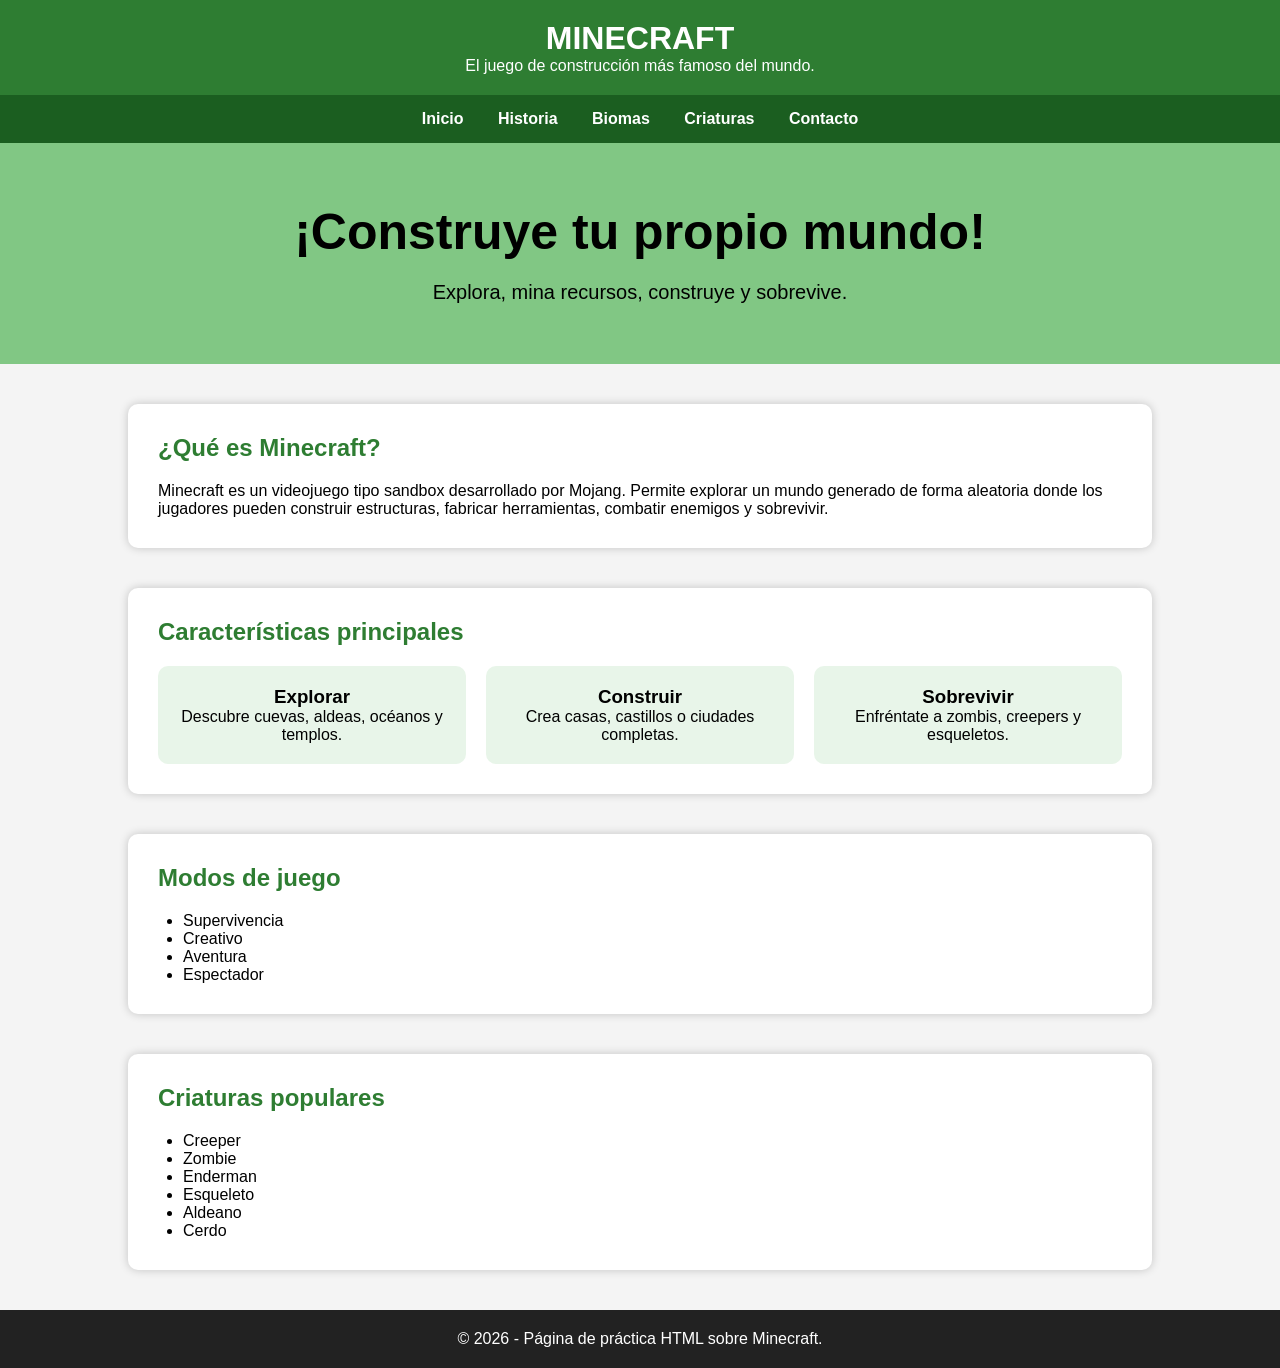
==== Minecraft.html @ c38f4455 "agruegue el head" ====
<!DOCTYPE html>
<html lang="es">
<head>
    <meta charset="UTF-8">
    <meta name="viewport" content="width=device-width, initial-scale=1.0">
    <title>Información sobre Minecraft</title>

    <style>
        *{
            margin:0;
            padding:0;
            box-sizing:border-box;
            font-family:Arial, Helvetica, sans-serif;
        }

        body{
            background:#f4f4f4;
        }

        header{
            background:#2e7d32;
            color:white;
            padding:20px;
            text-align:center;
        }

        nav{
            background:#1b5e20;
            padding:15px;
            text-align:center;
        }

        nav a{
            color:white;
            text-decoration:none;
            margin:15px;
            font-weight:bold;
        }

        .hero{
            background:#81c784;
            text-align:center;
            padding:60px 20px;
        }

        .hero h1{
            font-size:50px;
            margin-bottom:20px;
        }

        .hero p{
            font-size:20px;
        }

        section{
            width:80%;
            margin:auto;
            margin-top:40px;
            background:white;
            padding:30px;
            border-radius:10px;
            box-shadow:0 0 10px rgba(0,0,0,.2);
        }

        h2{
            color:#2e7d32;
            margin-bottom:20px;
        }

        ul{
            margin-left:25px;
        }

        .cards{
            display:flex;
            justify-content:space-between;
            gap:20px;
            margin-top:20px;
        }

        .card{
            background:#e8f5e9;
            padding:20px;
            border-radius:10px;
            flex:1;
            text-align:center;
        }

        footer{
            margin-top:40px;
            background:#222;
            color:white;
            text-align:center;
            padding:20px;
        }
    </style>

</head>

<body>

<header>
    <h1>MINECRAFT</h1>
    <p>El juego de construcción más famoso del mundo.</p>
</header>

<nav>
    <a href="#">Inicio</a>
    <a href="#">Historia</a>
    <a href="#">Biomas</a>
    <a href="#">Criaturas</a>
    <a href="#">Contacto</a>
</nav>

<div class="hero">
    <h1>¡Construye tu propio mundo!</h1>
    <p>Explora, mina recursos, construye y sobrevive.</p>
</div>

<section>

    <h2>¿Qué es Minecraft?</h2>

    <p>
        Minecraft es un videojuego tipo sandbox desarrollado por Mojang.
        Permite explorar un mundo generado de forma aleatoria donde los
        jugadores pueden construir estructuras, fabricar herramientas,
        combatir enemigos y sobrevivir.
    </p>

</section>

<section>

    <h2>Características principales</h2>

    <div class="cards">

        <div class="card">
            <h3>Explorar</h3>
            <p>Descubre cuevas, aldeas, océanos y templos.</p>
        </div>

        <div class="card">
            <h3>Construir</h3>
            <p>Crea casas, castillos o ciudades completas.</p>
        </div>

        <div class="card">
            <h3>Sobrevivir</h3>
            <p>Enfréntate a zombis, creepers y esqueletos.</p>
        </div>

    </div>

</section>

<section>

    <h2>Modos de juego</h2>

    <ul>
        <li>Supervivencia</li>
        <li>Creativo</li>
        <li>Aventura</li>
        <li>Espectador</li>
    </ul>

</section>

<section>

    <h2>Criaturas populares</h2>

    <ul>
        <li>Creeper</li>
        <li>Zombie</li>
        <li>Enderman</li>
        <li>Esqueleto</li>
        <li>Aldeano</li>
        <li>Cerdo</li>
    </ul>

</section>

<footer>

    <p>© 2026 - Página de práctica HTML sobre Minecraft.</p>

</footer>

</body>
</html>
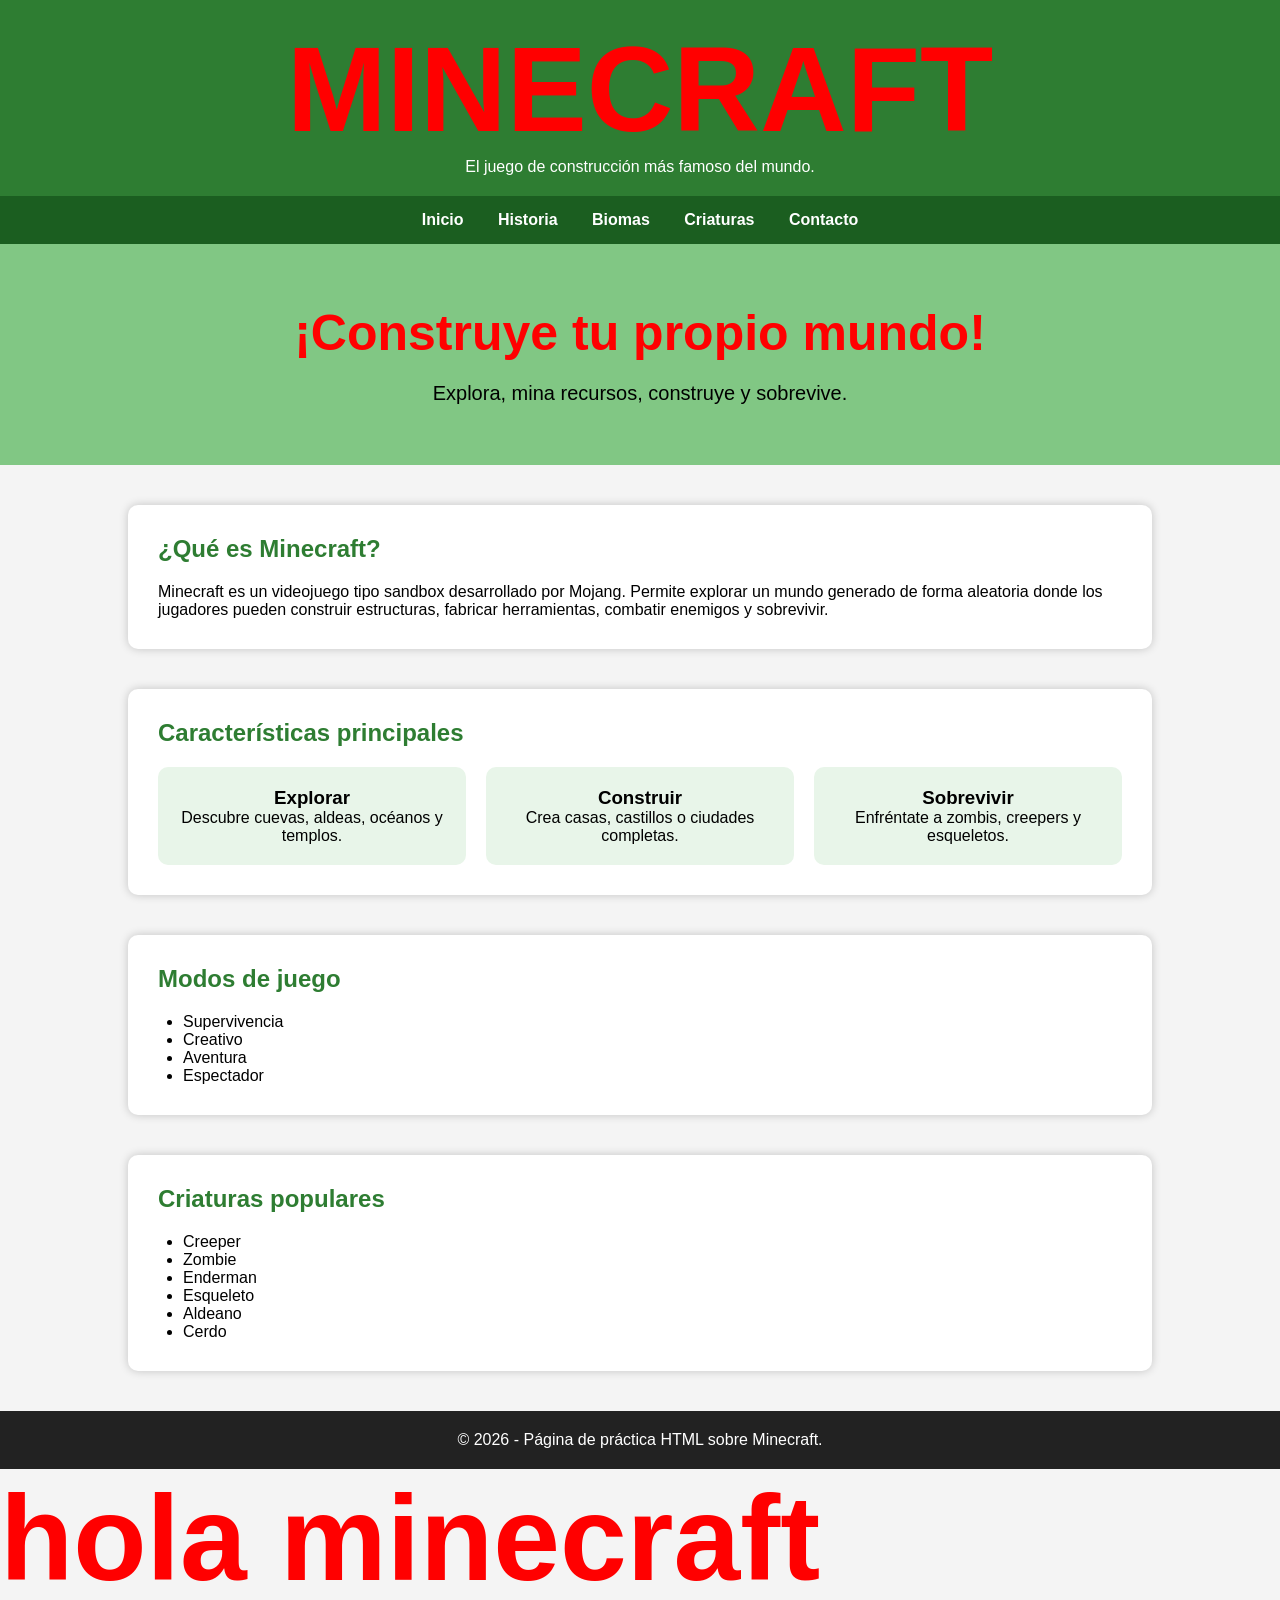
==== commit 4abc3ef5: "hice parte de la estructura (layaut)" ====
--- a/Minecraft.html
+++ b/Minecraft.html
@@ -189,5 +189,13 @@
 
 </footer>
 
+<style>
+        h1{
+            color: red;
+            font-size: 120px;
+        }
+    </style>
+    <h1>hola minecraft</h1>
+
 </body>
 </html>
